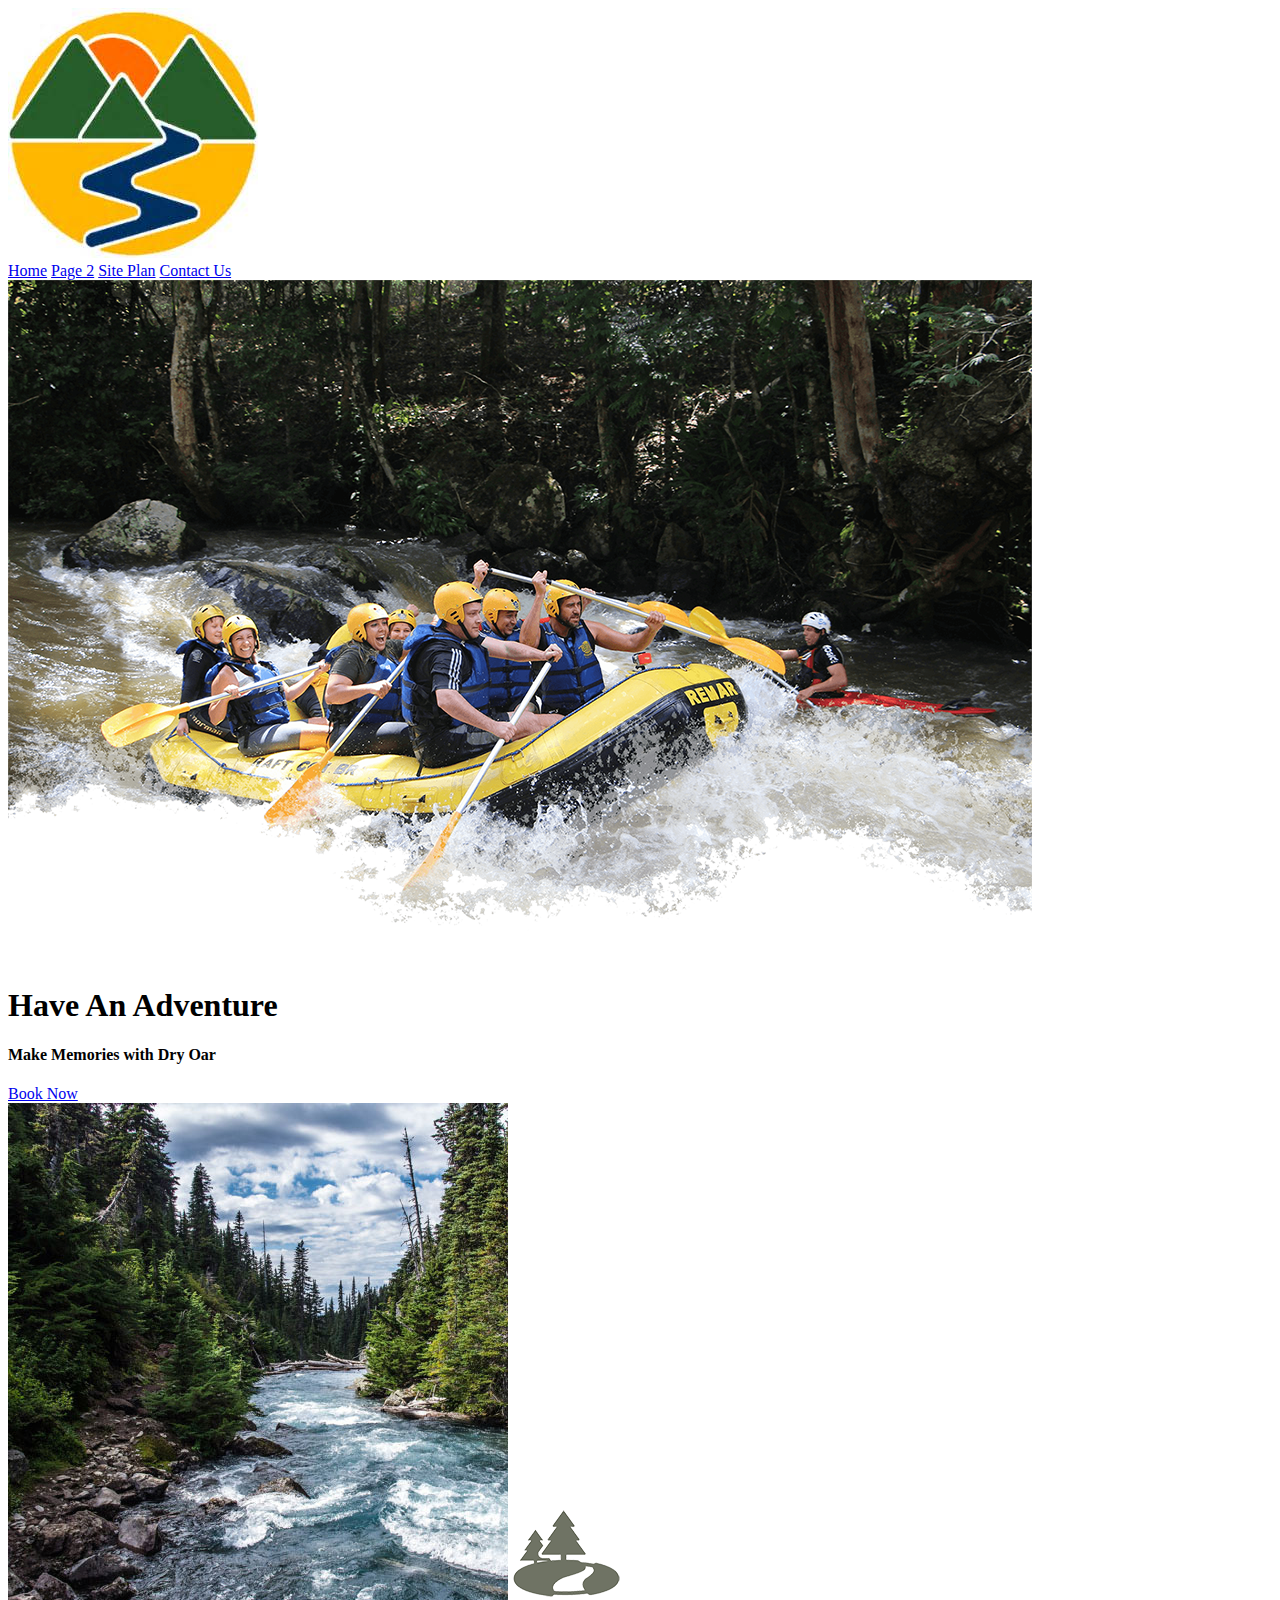
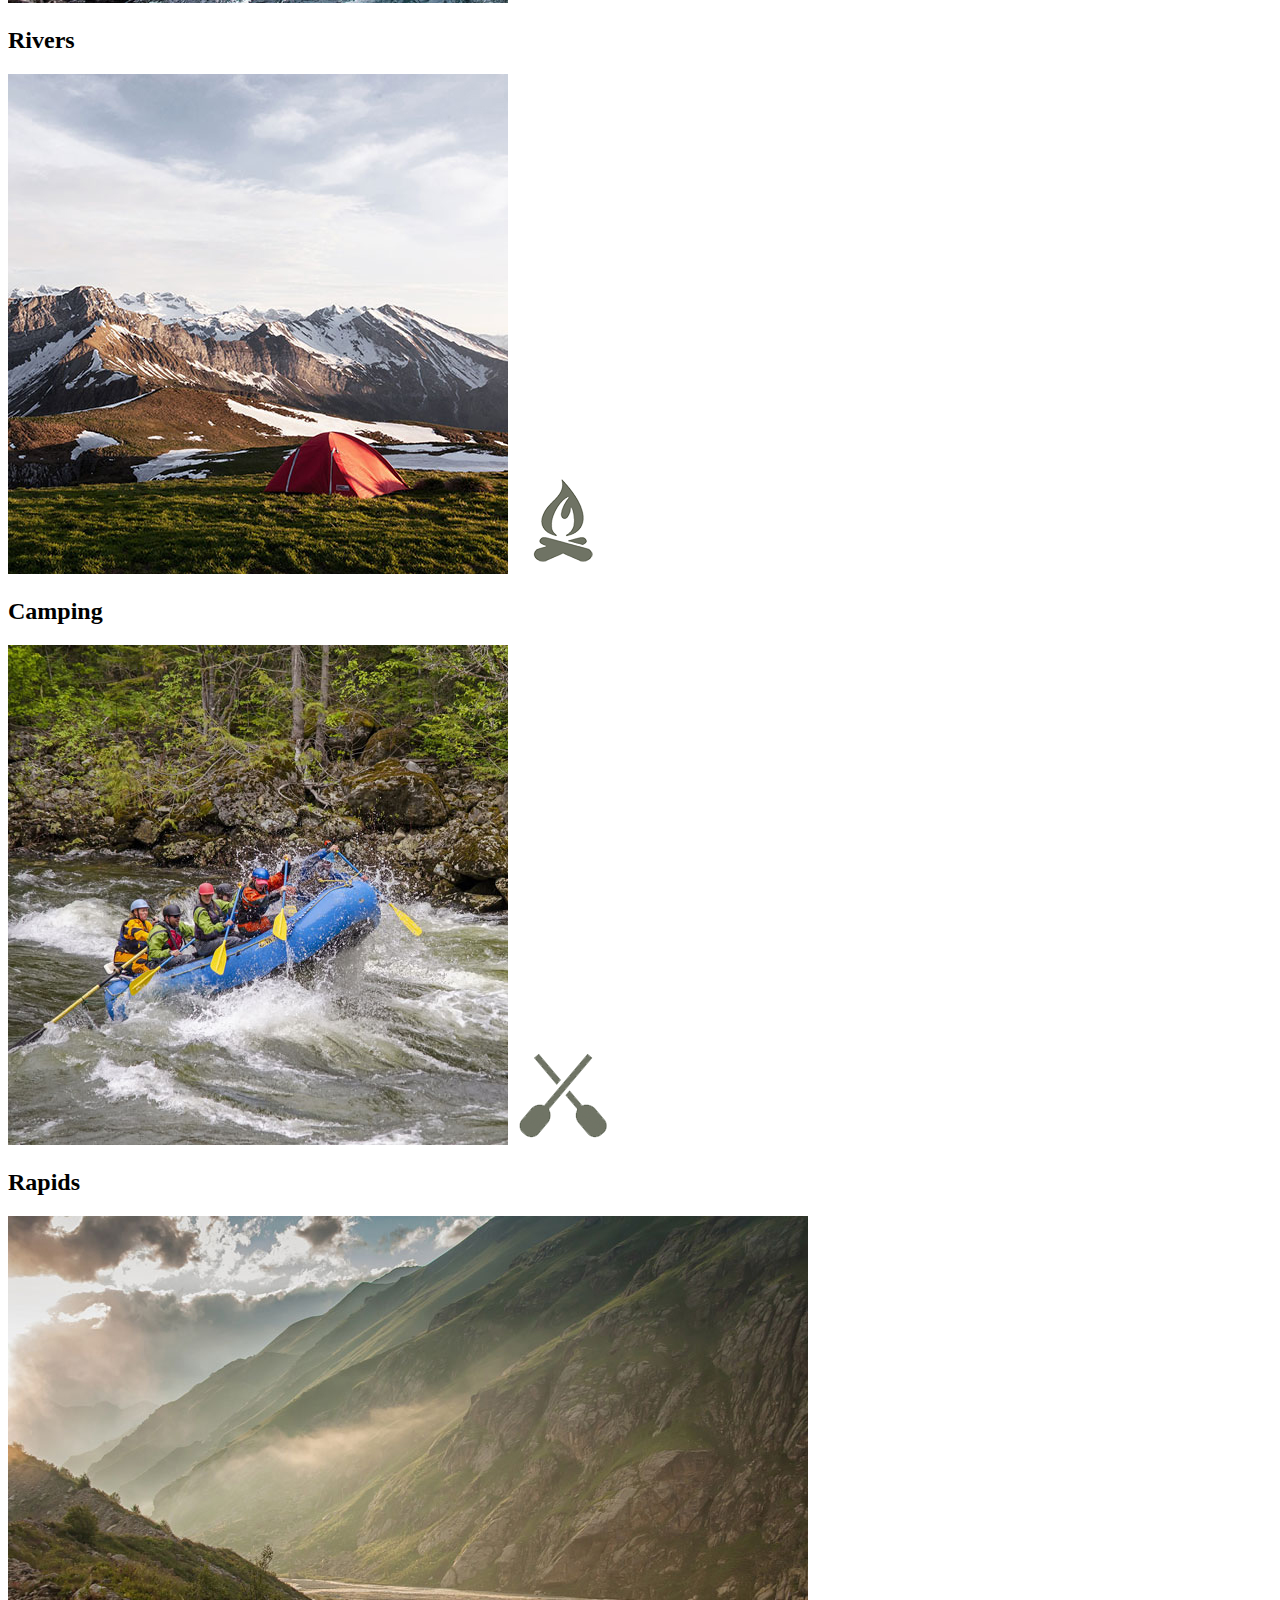
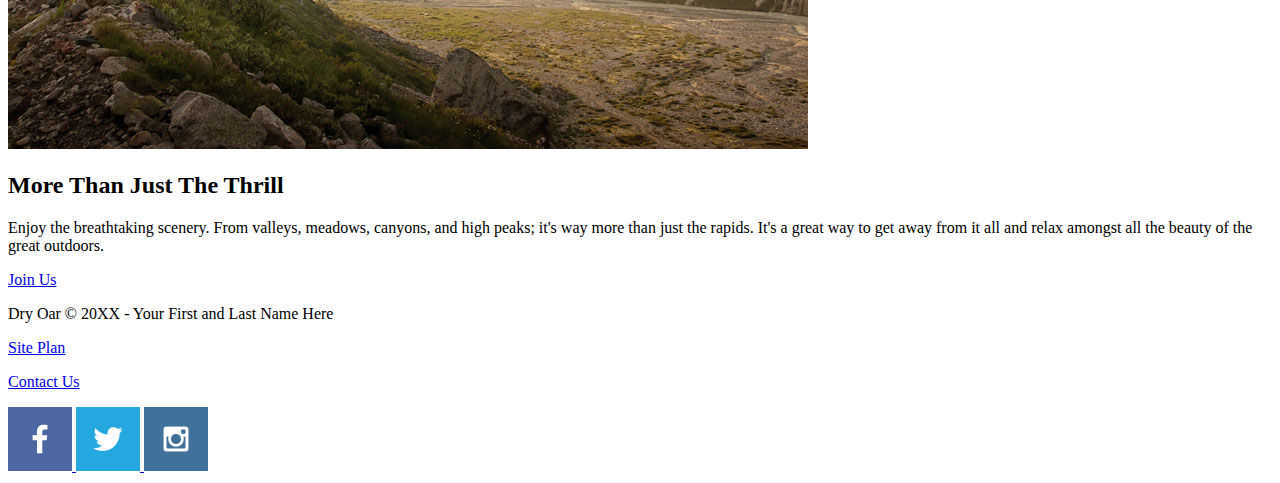
==== NewSite/index.html @ 01f6b95b "New web" ====
<!DOCTYPE html>
<html lang="en">
<head>
    <meta charset="UTF-8">
    <meta http-equiv="X-UA-Compatible" content="IE=edge">
    <meta name="viewport" content="width=device-width, initial-scale=1.0">
    <title>Whitewater Rafting Vacations | Dry Oar Boating | Home</title>
</head>
    <body>
        <header>
            <a id="logo_link" href="index.html">
                <img class="logo" src="images/circlelogo.jpeg" alt="Dry Oar Logo">
            </a>
            <nav>
                <a href="index.html">Home</a>
                <a href="#">Page 2</a>
                <a href="site-plan-rafting.html">Site Plan</a>
                <a href="contactus.html">Contact Us</a>
            </nav>
        </header>
        <div id="hero">
            <div id="hero-box">
                <img id="hero-img" src="images/hero.png" alt="People enjoying white water rafting">
            </div>
            <section id="hero-msg">
                <h1 class="home-title">Have An Adventure</h1>
                <h4>Make Memories with Dry Oar </h4>
                <div class='button-box'>
                    <a class='book' href="contactus.html">Book Now</a>
                </div>
            </section>
        </div>
        <main class="home-grid">
            <section class="rivers-card">
                <img class="card-img" src="images/rivers.jpg" alt="river in forest">
                <img class="icon" src="images/river_icon.png" alt="river icon">
                <h2>Rivers</h2>
            </section>
            <section class="camping-card">
                <img class="card-img" src="images/camping.jpg" alt="tent in mountains">
                <img class="icon" src="images/fire_icon.png" alt="fire icon">
                <h2>Camping</h2>
            </section>
            <section class="rapids-card">
                <img class="card-img" src="images/rapids.jpg" alt="rafting boat">
                <img class="icon" src="images/oars.png" alt="oars icon">
                <h2>Rapids</h2>
            </section>
            <img class="mountains" src="images/mountains.jpg" alt="Misty mountains">
            <section class="msg">
                <h2>More Than Just The Thrill</h2>
                <p>Enjoy the breathtaking scenery. From valleys, meadows, canyons, and high peaks; it's way more than just the rapids. It's a great way to get away from it all and relax amongst all the beauty of the great outdoors. </p>
                <a class='join' href="rivers.html">Join Us</a>
            </section>
        </main>
        <footer>
            <p>Dry Oar &copy; 20XX - Your First and Last Name Here</p>
            <p><a href="site-plan-rafting.html">Site Plan</a></p>
            <p><a href="contactus.html">Contact Us</a></p>
            <div class="social">
                <a href="https://facebook.com">
                    <img src="images/facebook.png" alt="fb icon">
                </a>
                <a href="https://twitter.com">
                    <img src="images/twitter.png" alt="twitter icon">
                </a>
                <a href="https://instagram.com">
                    <img src="images/instagram.png" alt="instagram icon">
                </a>
            </div>
        </footer>
                  
    </body>                       
</html>
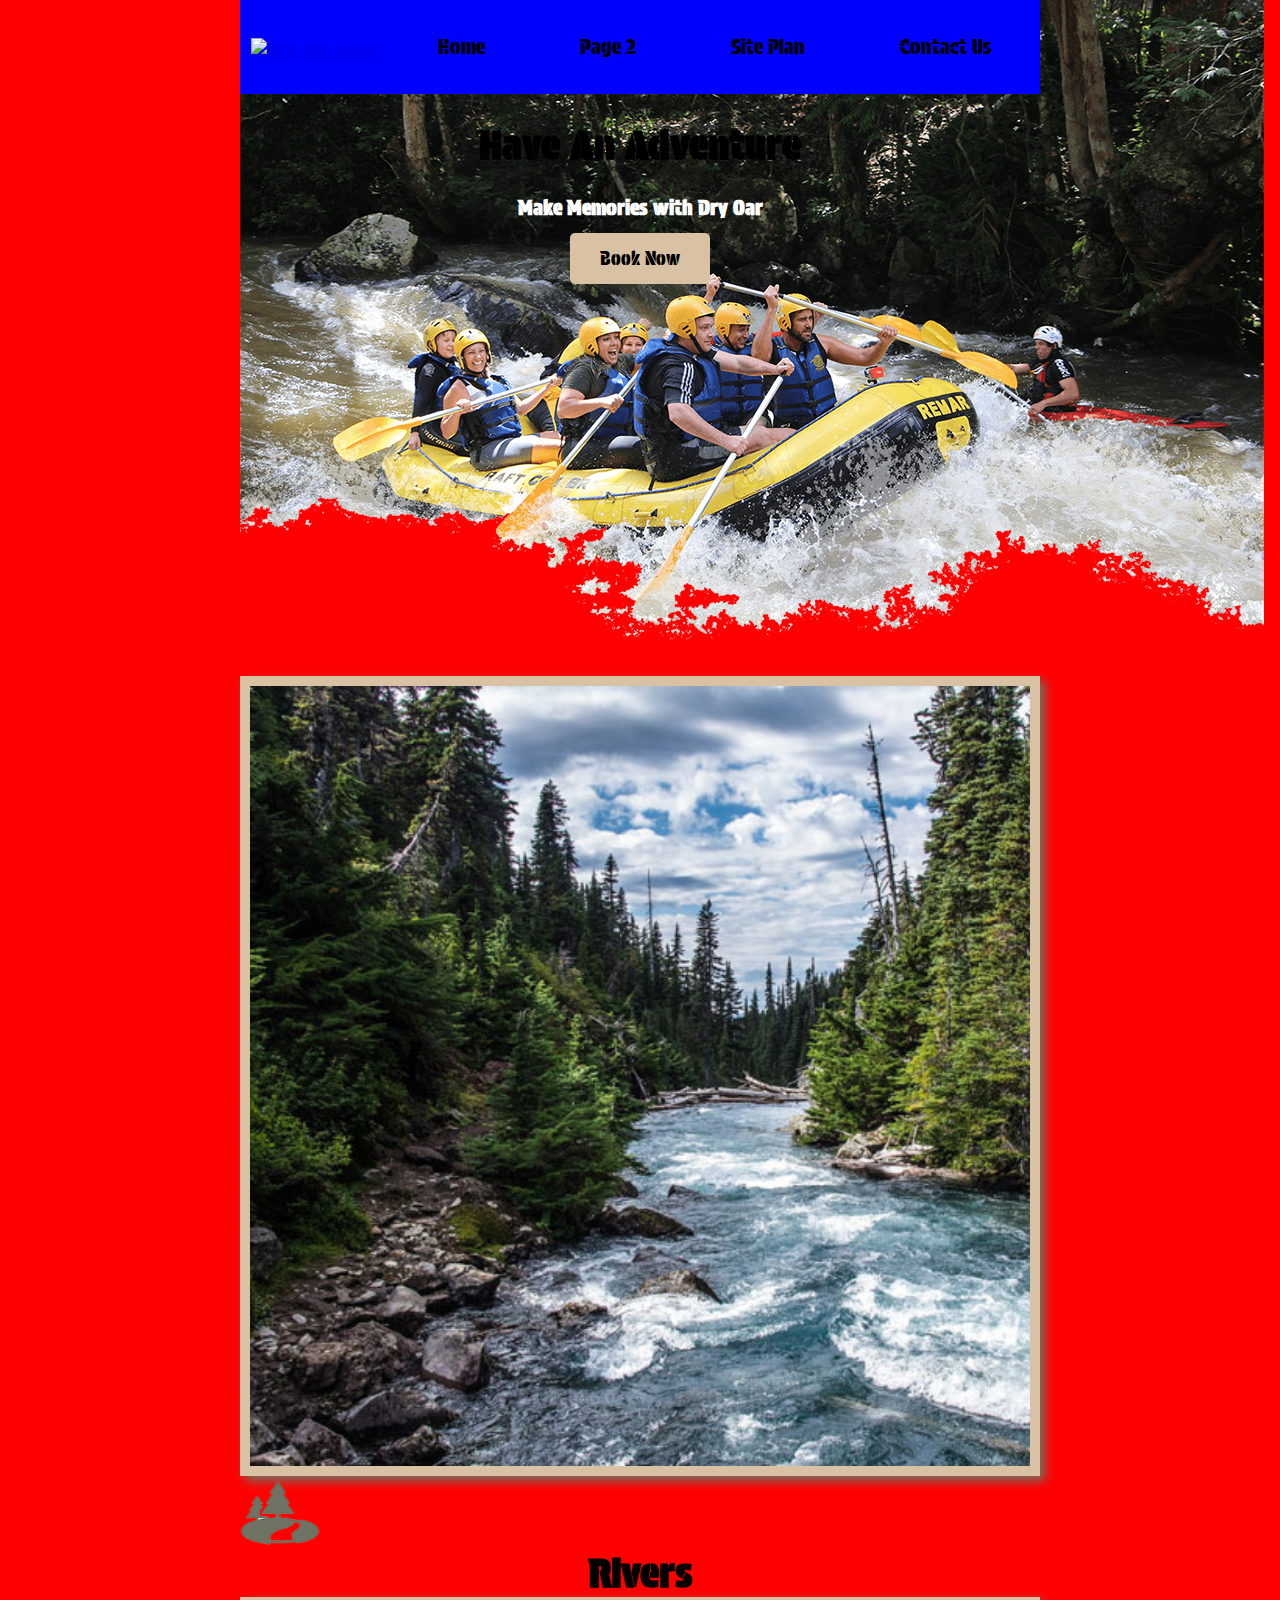
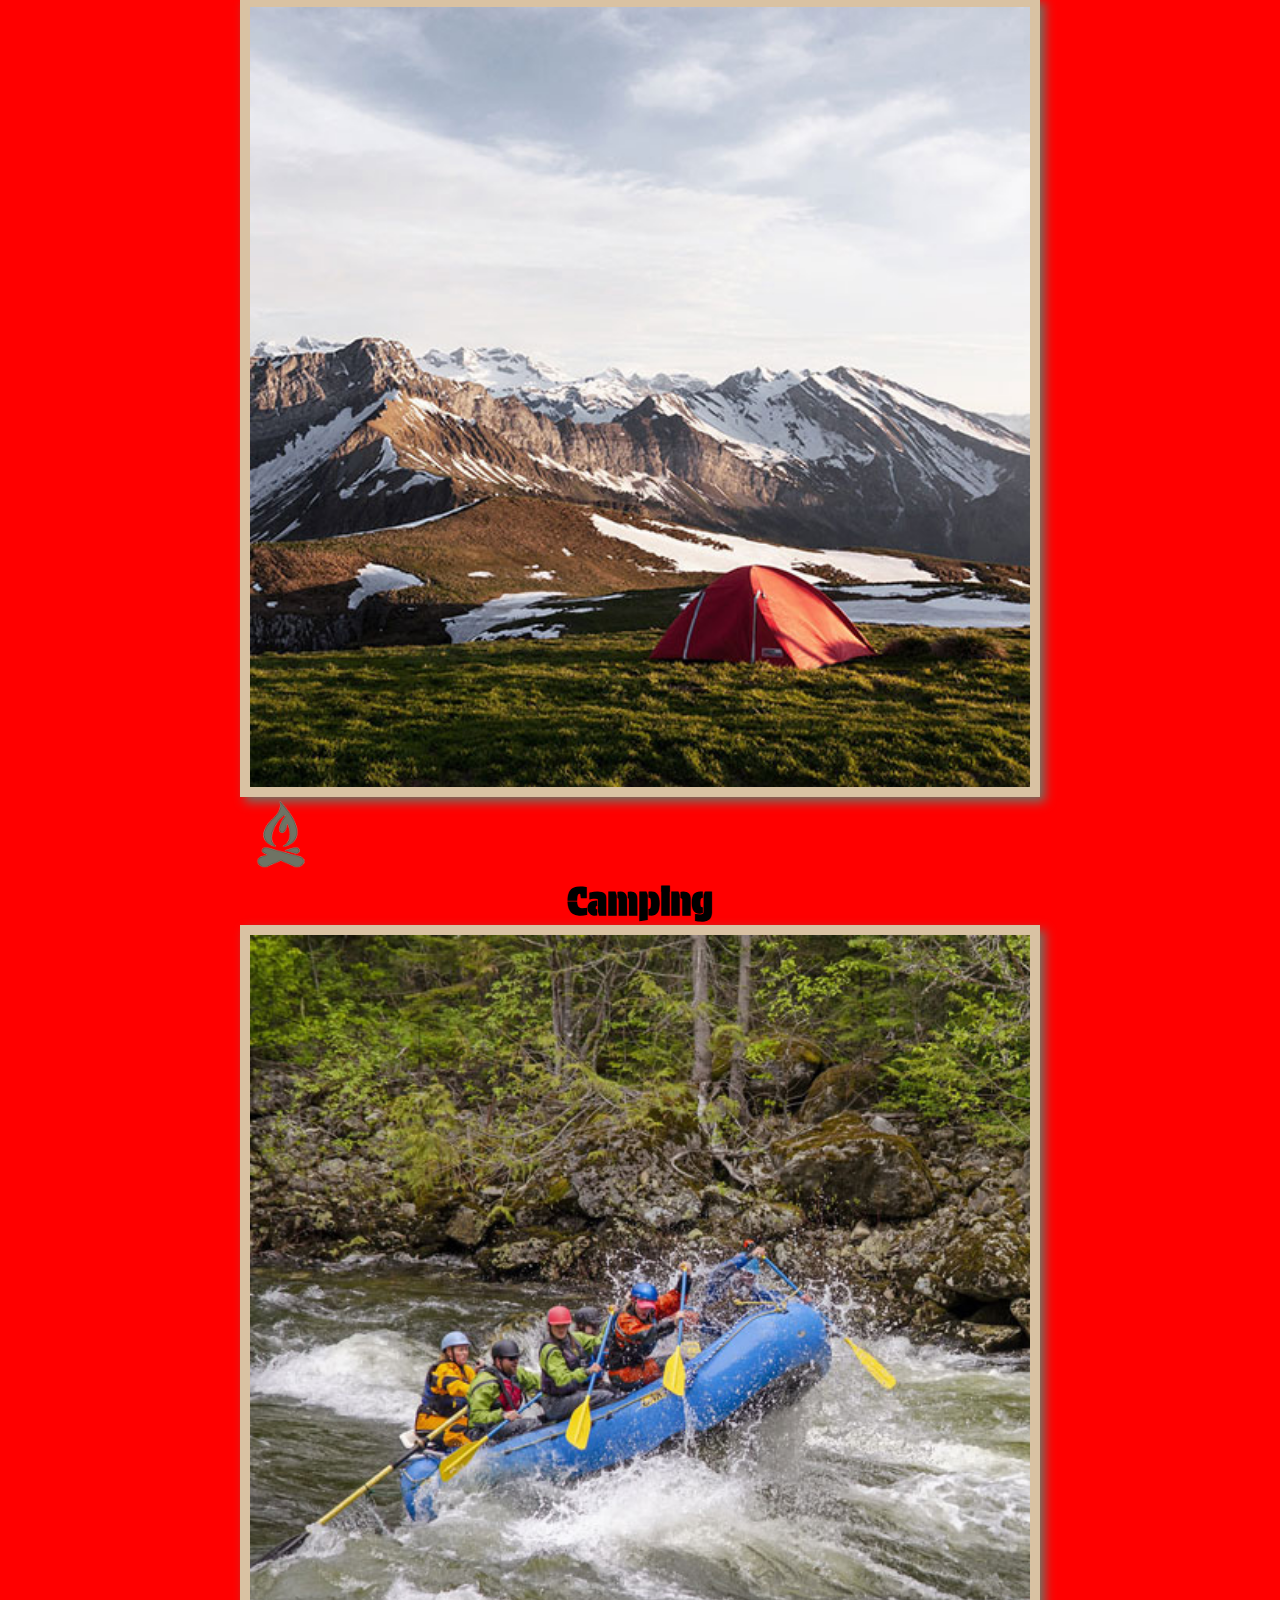
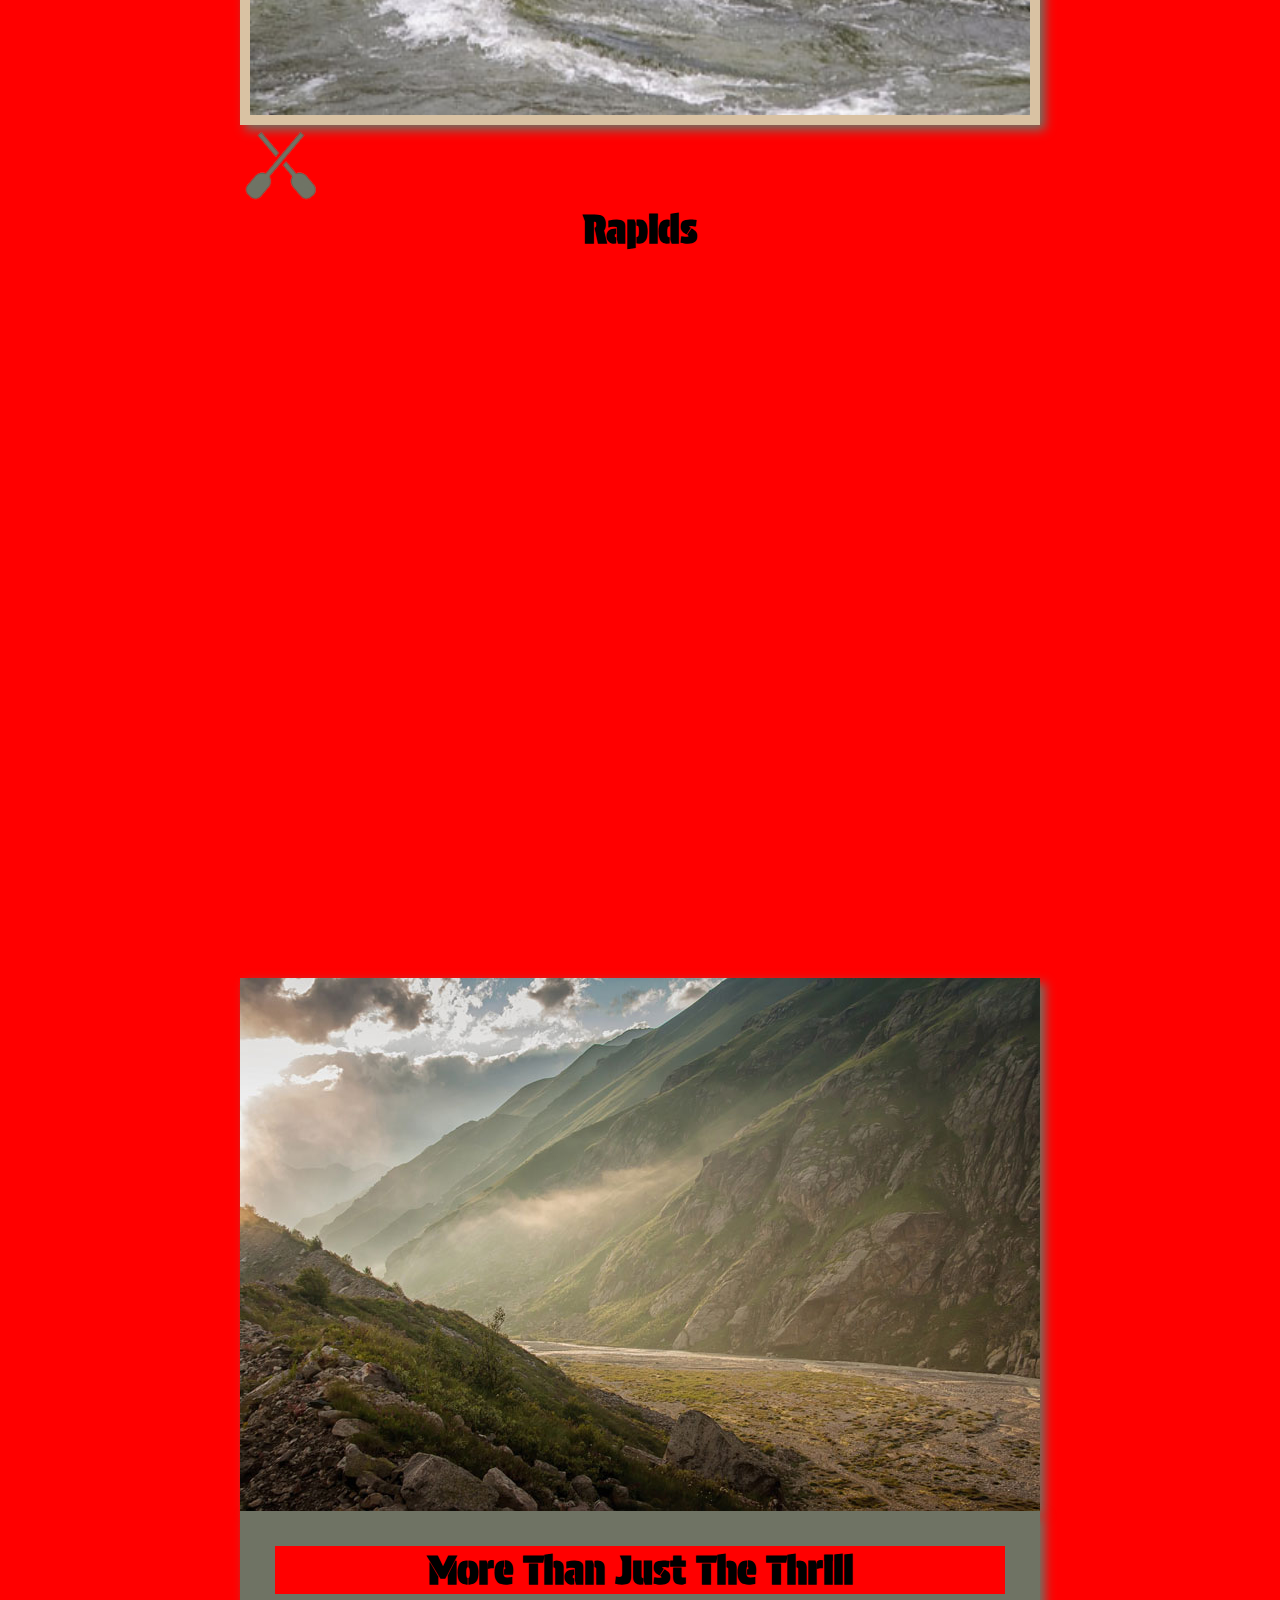
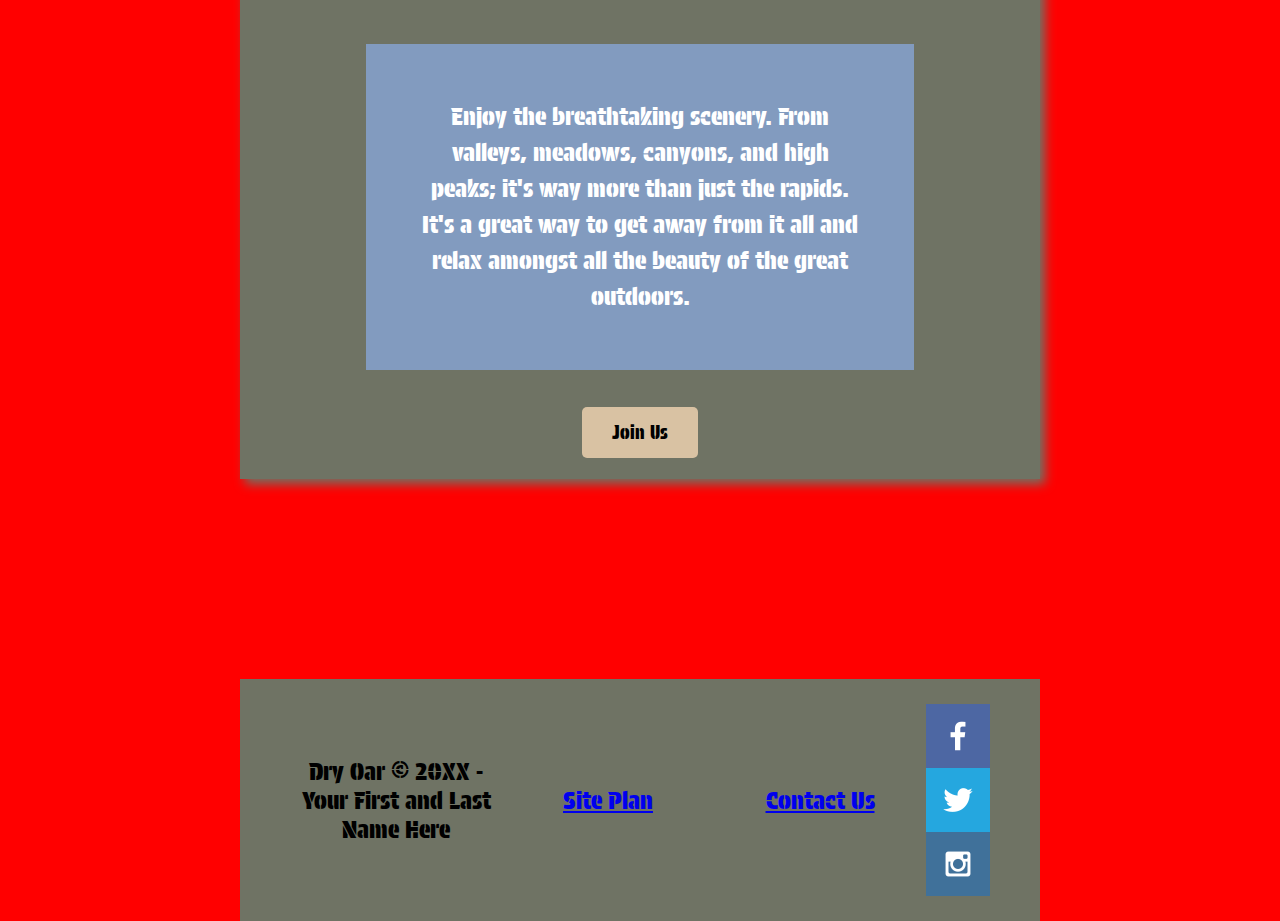
==== commit 7d844923: "Yes" ====
--- a/NewSite/index.html
+++ b/NewSite/index.html
@@ -1,15 +1,17 @@
 <!DOCTYPE html>
 <html lang="en">
 <head>
+    <link rel="stylesheet" href="styles/style.css">
     <meta charset="UTF-8">
     <meta http-equiv="X-UA-Compatible" content="IE=edge">
     <meta name="viewport" content="width=device-width, initial-scale=1.0">
     <title>Whitewater Rafting Vacations | Dry Oar Boating | Home</title>
-</head>
+</head >
+    <div class="container">
     <body>
         <header>
             <a id="logo_link" href="index.html">
-                <img class="logo" src="images/circlelogo.jpeg" alt="Dry Oar Logo">
+                <img class="logo" src="images/logo.png" alt="Dry Oar Logo">
             </a>
             <nav>
                 <a href="index.html">Home</a>
@@ -24,12 +26,12 @@
             </div>
             <section id="hero-msg">
                 <h1 class="home-title">Have An Adventure</h1>
-                <h4>Make Memories with Dry Oar </h4>
-                <div class='button-box'>
-                    <a class='book' href="contactus.html">Book Now</a>
+                <h4>Make Memories with Dry Oar</h4>
+                <div class="button-box">
+                    <a class="book" href="rates.html">Book Now</a>
                 </div>
             </section>
-        </div>
+          </div>
         <main class="home-grid">
             <section class="rivers-card">
                 <img class="card-img" src="images/rivers.jpg" alt="river in forest">
@@ -46,6 +48,7 @@
                 <img class="icon" src="images/oars.png" alt="oars icon">
                 <h2>Rapids</h2>
             </section>
+            <div id="background"></div> 
             <img class="mountains" src="images/mountains.jpg" alt="Misty mountains">
             <section class="msg">
                 <h2>More Than Just The Thrill</h2>
@@ -54,23 +57,24 @@
             </section>
         </main>
         <footer>
-            <p>Dry Oar &copy; 20XX - Your First and Last Name Here</p>
+            <p>Dry Oar © 20XX - Your First and Last Name Here</p>
             <p><a href="site-plan-rafting.html">Site Plan</a></p>
             <p><a href="contactus.html">Contact Us</a></p>
             <div class="social">
-                <a href="https://facebook.com">
+                <a href="https://facebook.com" target="_blank">
                     <img src="images/facebook.png" alt="fb icon">
                 </a>
-                <a href="https://twitter.com">
+                <a href="https://twitter.com" target="_blank">
                     <img src="images/twitter.png" alt="twitter icon">
                 </a>
-                <a href="https://instagram.com">
+                <a href="https://instagram.com" target="_blank">
                     <img src="images/instagram.png" alt="instagram icon">
                 </a>
             </div>
         </footer>
                   
-    </body>                       
+    </body>                
+    </div>       
 </html>
 
 
--- a/NewSite/styles/style.css
+++ b/NewSite/styles/style.css
@@ -0,0 +1,215 @@
+@import url('https://fonts.googleapis.com/css2?family=Protest+Guerrilla&display=swap');
+
+body {
+    font-family: "Protest Guerrilla", Arial, sans-serif;
+    font-size: 20px;
+    margin: 0;
+    padding: 0;
+    text-align: center;
+    background-color: red;
+}
+
+
+.container {
+    max-width: 800px; /* You can adjust the value to your desired maximum width */
+    margin: 0 auto;   /* This centers the container horizontally */
+}
+
+#background {
+    height: 725px;
+    
+}
+
+nav a:hover {
+    background-color: black;
+    color: #d9c2a3;
+}
+
+.icon {
+    width: 80px;
+}
+
+.card-img {
+    margin: 0 auto;
+}
+
+nav a {
+    text-decoration: none;
+    color: black;
+    text-align: center;
+    padding: 35px;
+    background-color: blue;
+}
+
+.book, .join {
+    background-color: #d9c2a3;
+    color: black;
+    text-decoration: none;
+    font-size: 18px;
+    padding: 15px 30px;
+    margin-top: 50px;
+    border-radius: 5px;
+}
+.card-img {
+    border: 10px solid #d9c2a3;
+}
+main section img {
+    box-sizing: border-box;
+}
+  
+
+footer p {
+    font-size: 1.2em;
+}
+
+footer p a:hover {
+        text-decoration: underline;
+}
+
+img {
+    display: block;
+}
+
+p, h3 {
+    width: 60%;
+    text-align: center;
+    margin: 0 auto;
+}
+
+main p {
+    width: 60;
+    margin: 50px auto;
+    padding: 55px;
+    background-color: rgb(130, 155, 191);
+    color: white;
+    font-size: 1.2em;
+    line-height: 1.5em;
+}
+
+h2 {
+    background-color: red;
+    font-size: 200%;
+    color: black;
+    margin: 0;
+}
+header {
+    display: grid;
+    grid-template-columns: 150px auto;
+    background-color: blue;
+}
+nav {
+    display: flex;
+    justify-content: space-around;
+}
+
+#logo_link {
+    padding-top: 5px;
+    justify-self: center;
+    align-self: center;
+}
+nav {
+    color: black;
+}
+
+#hero-box {
+    grid-column: 1/4;
+    grid-row: 1/3;
+}
+
+#hero-msg h4 {
+    color: white;
+}
+
+#hero {
+    display: grid;
+    grid-template-columns: 1fr 3fr 1fr;
+    margin-top: -100px; 
+}
+#hero-msg {
+    grid-column: 2/3;
+    grid-row: 1/2;
+    margin-top: 100px;
+}
+#hero-box {
+    grid-column: 1/4;
+    grid-row: 1/3;
+    z-index: -1;
+}
+
+.card-img, .mountains {
+    width: 100%;
+}
+footer {
+    background-color: #6f7364;
+    padding: 25px 50px;
+    margin-top: 200px; 
+    display: flex;
+    justify-content: space-around;
+    align-items: center;
+}
+.card-img {
+    border: 10px solid #d9c2a3;
+    transition: transform .5s;
+    box-shadow: 5px 5px 10px #6f7364;
+}
+.card-img:hover {
+    opacity: .6;
+    transform: scale(1.1);
+}
+
+.msg {
+    background-color: #6f7364;
+    padding: 35px;
+    grid-column: 6/10;
+    grid-row: 6/7;
+    box-shadow: 5px 5px 10px #6f7364;
+}
+.mountains {
+    width: 100%;
+    grid-column: 2/7;
+    grid-row: 5/8;
+    box-shadow: 5px 5px 10px #6f7364;
+}
+@media screen and (max-width: 900px) {
+    #hero, .home-grid {
+        display: block;
+        height: auto;
+    }
+    nav, footer {
+        flex-direction: column;
+    }
+    nav a {
+        display: block;
+        padding: 15px;
+    }
+    #hero {
+        margin-top: 0;
+    }
+    #hero-msg {
+        margin-top: 0;
+    }
+    #hero-msg h4 {
+        display: none;
+    }
+    #hero-msg h1 {
+        color: #6f7364;
+    }
+    .home-title {
+        font-size: 25px;
+    }
+    .rivers-card, .camping-card, .rapids-card { 
+        margin: 50px auto;
+        width: 60%;
+    }
+    #background {
+        display: none;
+    }
+    .mountains, .msg {
+        width: 80%;
+        display: block;
+        margin: 0 auto;
+    }
+    footer {
+        margin-top: 25px;
+    }
+}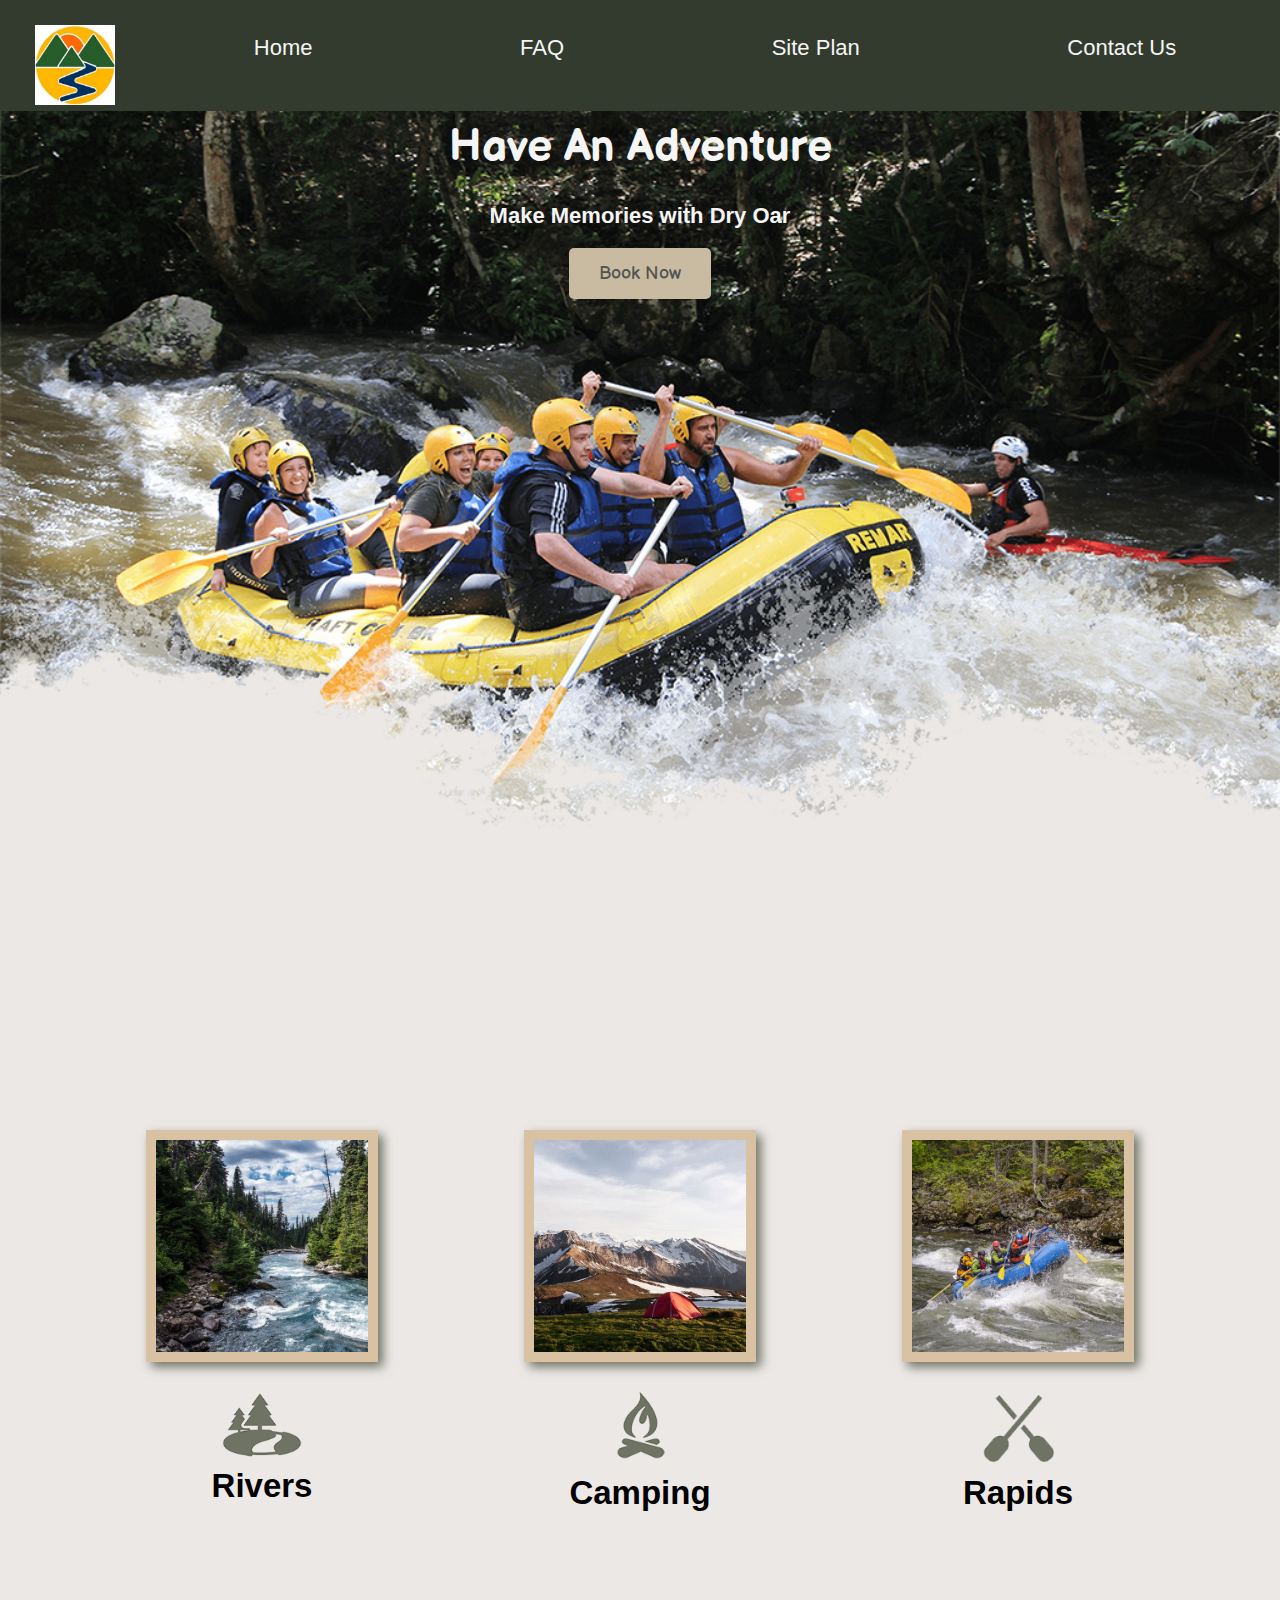
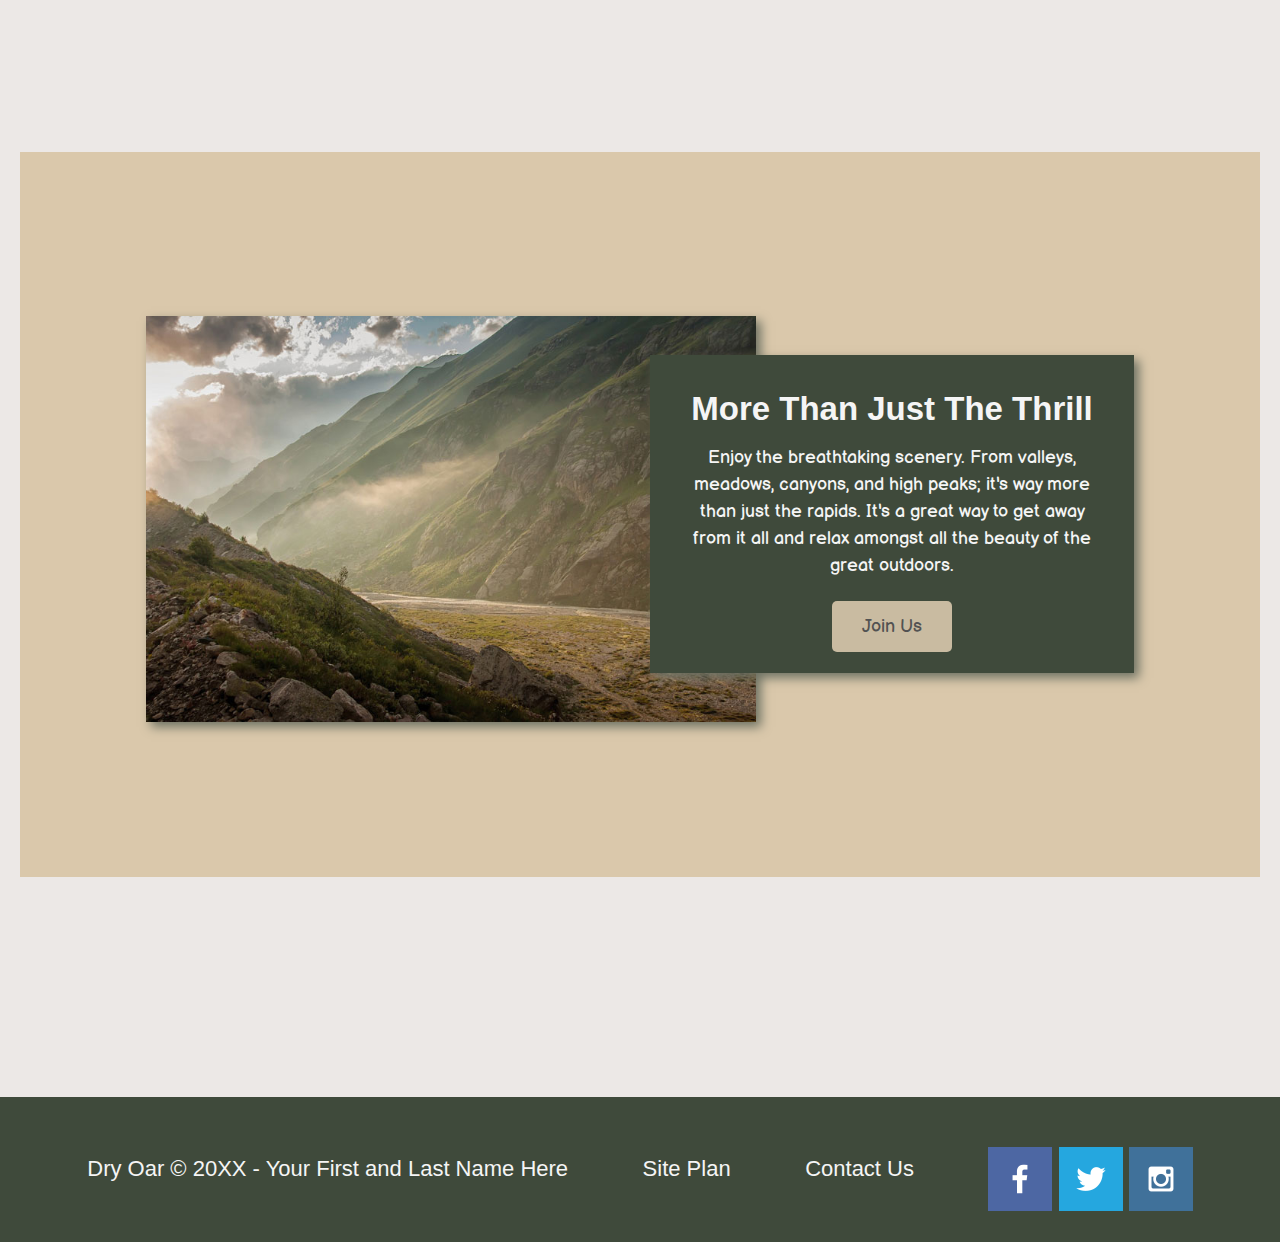
==== commit 78341f54: "page two" ====
--- a/NewSite/index.html
+++ b/NewSite/index.html
@@ -11,11 +11,11 @@
     <body>
         <header>
             <a id="logo_link" href="index.html">
-                <img class="logo" src="images/logo.png" alt="Dry Oar Logo">
+                <img class="logo" src="images/circlelogo.jpeg" alt="Dry Oar Logo">
             </a>
             <nav>
                 <a href="index.html">Home</a>
-                <a href="#">Page 2</a>
+                <a href="rivers.html">FAQ</a>
                 <a href="site-plan-rafting.html">Site Plan</a>
                 <a href="contactus.html">Contact Us</a>
             </nav>
--- a/NewSite/styles/style.css
+++ b/NewSite/styles/style.css
@@ -1,105 +1,172 @@
-@import url('https://fonts.googleapis.com/css2?family=Protest+Guerrilla&display=swap');
+
+@import url('https://fonts.googleapis.com/css2?family=Balsamiq+Sans:ital@0;1&display=swap');
+
+#content {
+    max-width: 1600px;
+    margin: 0 auto;
+}
 
 body {
-    font-family: "Protest Guerrilla", Arial, sans-serif;
-    font-size: 20px;
+    background-color: #ece8e6;
+    font-family: Arial, sans-serif;
+    font-size: 22px;
     margin: 0;
     padding: 0;
-    text-align: center;
-    background-color: red;
-}
-
-
-.container {
-    max-width: 800px; /* You can adjust the value to your desired maximum width */
-    margin: 0 auto;   /* This centers the container horizontally */
-}
-
-#background {
-    height: 725px;
-    
-}
-
-nav a:hover {
-    background-color: black;
-    color: #d9c2a3;
-}
-
-.icon {
-    width: 80px;
-}
-
-.card-img {
-    margin: 0 auto;
+}
+
+h2 {
+    margin: 0;
+}
+
+header {
+    background-color: rgb(50, 59, 46);
+    display: grid;
+    grid-template-columns: 150px auto;
+}
+
+nav {
+    display: flex;
+    justify-content: space-around;
 }
 
 nav a {
+    text-align: center;
     text-decoration: none;
-    color: black;
-    text-align: center;
+    color: whitesmoke;
     padding: 35px;
-    background-color: blue;
+}
+
+nav a:hover, .join:hover {
+    background-color: rgb(135, 162, 123);
+}
+
+.home-title {
+    color: whitesmoke;
+    font-family: 'Balsamiq Sans', sans-serif;
+    font-size: 2em;
+    margin-top: 10px;
+}
+
+#hero {
+    display: grid;
+    grid-template-columns: 1fr 3fr 1fr;
+    margin-top: -100px;
+}
+
+#hero-box {
+    grid-column: 1/4;
+    grid-row: 1/3;
+    z-index: -1;
 }
 
 .book, .join {
-    background-color: #d9c2a3;
-    color: black;
+    color: #525252;
     text-decoration: none;
+    background-color: #c9bba1;
+    font-family: 'Balsamiq Sans', sans-serif;
     font-size: 18px;
     padding: 15px 30px;
     margin-top: 50px;
     border-radius: 5px;
 }
+
+.book:hover, .join:hover {
+    color: rgb(185, 185, 185);
+    background-color: #6a5e4b;
+}
+
+#hero-msg {
+    grid-column: 2/3;
+    grid-row: 1/2;
+    margin-top: 100px;
+}
+
+#hero-msg h1, #hero-msg h4 {
+    text-align: center;
+}
+
+#hero-msg h4{
+    color: whitesmoke;
+}
+
+#hero-img {
+    width: 100%;
+}
+
+.button-box {
+    text-align: center;
+}
+
+main section {
+    text-align: center;
+}
+
 .card-img {
     border: 10px solid #d9c2a3;
-}
+    transition: transform .5s;
+    box-shadow: 5px 5px 10px #6f7364;
+}
+
+.card-img:hover {
+    opacity: .6;
+    transform: scale(1.1);
+}
+
 main section img {
     box-sizing: border-box;
 }
-  
-
-footer p {
-    font-size: 1.2em;
-}
-
-footer p a:hover {
-        text-decoration: underline;
-}
-
-img {
-    display: block;
-}
-
-p, h3 {
-    width: 60%;
-    text-align: center;
-    margin: 0 auto;
-}
-
-main p {
-    width: 60;
-    margin: 50px auto;
-    padding: 55px;
-    background-color: rgb(130, 155, 191);
-    color: white;
-    font-size: 1.2em;
-    line-height: 1.5em;
-}
-
-h2 {
-    background-color: red;
-    font-size: 200%;
-    color: black;
-    margin: 0;
-}
-header {
-    display: grid;
-    grid-template-columns: 150px auto;
-    background-color: blue;
-}
-nav {
+
+.rivers-card, .camping-card, .rapids-card {
+    margin: 200px 0;
+}
+
+#background {
+    height: 725px;
+    background-color: rgb(218, 200, 171);
+}
+
+.msg {
+    background-color: rgb(63, 74, 59);
+    color: whitesmoke;
+    padding: 35px;
+    grid-column: 6/10;
+    grid-row: 6/7;
+    box-shadow: 5px 5px 10px #6f7364;
+}
+
+.msg p {
+    font-family: 'Balsamiq Sans', sans-serif;
+    font-size: .8em;
+    line-height: 1.53em;
+    padding-bottom: 15px;
+}
+
+footer {
+    background-color: rgb(63, 74, 59);
+    color: whitesmoke;
+    padding: 25px 50px;
+    margin-top: 200px;
     display: flex;
     justify-content: space-around;
+    align-items: center;
+}
+
+footer .social img {
+    padding-top: 15px;
+}
+
+footer a {
+    text-decoration: none;
+    color: whitesmoke;
+}
+
+footer a:hover {
+    background-color: rgb(83, 97, 78)
+}
+
+.logo {
+    width: 80px;
+    padding-top: 10px;
 }
 
 #logo_link {
@@ -107,69 +174,75 @@
     justify-self: center;
     align-self: center;
 }
-nav {
-    color: black;
-}
-
-#hero-box {
-    grid-column: 1/4;
-    grid-row: 1/3;
-}
-
-#hero-msg h4 {
-    color: white;
-}
-
-#hero {
-    display: grid;
-    grid-template-columns: 1fr 3fr 1fr;
-    margin-top: -100px; 
-}
-#hero-msg {
-    grid-column: 2/3;
-    grid-row: 1/2;
-    margin-top: 100px;
-}
-#hero-box {
-    grid-column: 1/4;
-    grid-row: 1/3;
-    z-index: -1;
+
+.icon {
+    width: 80px;
+    padding-top: 10px;
+}
+
+.home-grid {
+    display: grid;
+    grid-template-columns: repeat(10, 1fr);
+
 }
 
 .card-img, .mountains {
     width: 100%;
 }
-footer {
-    background-color: #6f7364;
-    padding: 25px 50px;
-    margin-top: 200px; 
-    display: flex;
-    justify-content: space-around;
-    align-items: center;
-}
-.card-img {
-    border: 10px solid #d9c2a3;
-    transition: transform .5s;
-    box-shadow: 5px 5px 10px #6f7364;
-}
-.card-img:hover {
-    opacity: .6;
-    transform: scale(1.1);
-}
-
-.msg {
-    background-color: #6f7364;
-    padding: 35px;
-    grid-column: 6/10;
-    grid-row: 6/7;
-    box-shadow: 5px 5px 10px #6f7364;
-}
+
+.rivers-card {
+    grid-column: 2/4;
+    grid-row: 2/3;
+}
+
+.camping-card {
+    grid-column: 5/7;
+    grid-row: 2/3
+}
+
+.rapids-card {
+    grid-column: 8/10;
+    grid-row: 2/3;
+}
+
+#background {
+    grid-column: 1/11;
+    grid-row: 4/9;
+}
+
 .mountains {
-    width: 100%;
     grid-column: 2/7;
     grid-row: 5/8;
     box-shadow: 5px 5px 10px #6f7364;
 }
+
+
+
+
+
+/*  */
+main {
+  display: grid;
+  grid-template-columns: repeat(3, 1fr);
+  gap: 20px;
+  padding: 20px;
+}
+.column {
+  text-align: center;
+}
+img {
+    max-width: 100%;
+    height: auto;
+    margin-top: 10px;
+}
+#supersecret {
+    display: grid;
+    place-items: center;
+    height: 100vh; /* Adjust the height as needed */
+}
+
+
+
 @media screen and (max-width: 900px) {
     #hero, .home-grid {
         display: block;
